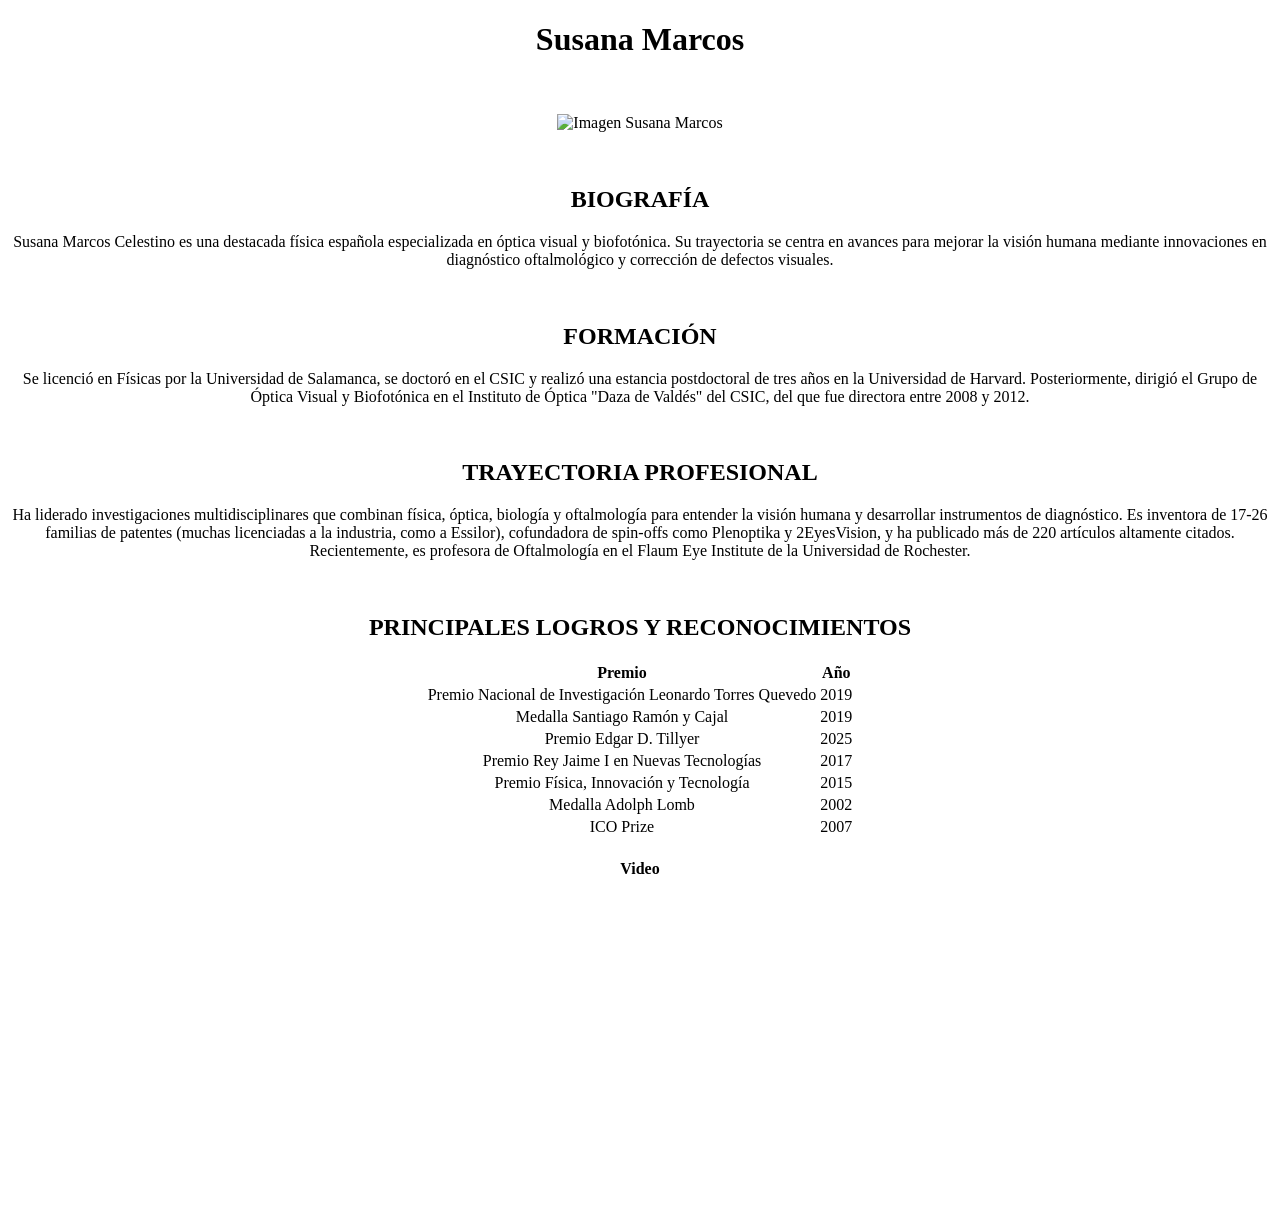
==== SusanaMarcos.html @ 6add94a0 "Add files via upload" ====
<!DOCTYPE html>
<html>
	<head>
		<title>Mujeres en la ciencia</title>
		<link rel="stylesheet" href="Estilos.css">
	</head>
	<body>
		<h1 id="grad2" style="text-align:center;"> Susana Marcos</h1>
		<br><p style="text-align:center;"><img src="Susana Marcos.jpg" alt="Imagen Susana Marcos" width=400 height="333"></p>
		<br><h2 style="text-align:center;"> BIOGRAFÍA</h2>
		<p style="text-align:center;">Susana Marcos Celestino es una destacada física española especializada en óptica visual y biofotónica. Su trayectoria se centra en avances para mejorar la visión humana mediante innovaciones en diagnóstico oftalmológico y corrección de defectos visuales.</p>
		<br><h2 style="text-align:center;">FORMACIÓN</h2>
		<p style="text-align:center;">Se licenció en Físicas por la Universidad de Salamanca, se doctoró en el CSIC y realizó una estancia postdoctoral de tres años en la Universidad de Harvard. Posteriormente, dirigió el Grupo de Óptica Visual y Biofotónica en el Instituto de Óptica "Daza de Valdés" del CSIC, del que fue directora entre 2008 y 2012.</p>
		<br><h2 style="text-align:center;">TRAYECTORIA PROFESIONAL</h2>
		<p style="text-align:center;">Ha liderado investigaciones multidisciplinares que combinan física, óptica, biología y oftalmología para entender la visión humana y desarrollar instrumentos de diagnóstico. Es inventora de 17-26 familias de patentes (muchas licenciadas a la industria, como a Essilor), cofundadora de spin-offs como Plenoptika y 2EyesVision, y ha publicado más de 220 artículos altamente citados. Recientemente, es profesora de Oftalmología en el Flaum Eye Institute de la Universidad de Rochester.</p>
		<br><h2 style="text-align:center;">PRINCIPALES LOGROS Y RECONOCIMIENTOS</h2>
		<table align="center" style="text-align:center;">
 		 <tr>
 		  <th>Premio</th>
  		  <th>Año</th>
		  </tr>
  		<tr>
   		 <td>Premio Nacional de Investigación Leonardo Torres Quevedo</td>
  		  <td>2019</td>
 		 </tr>
 		 <tr>
  		  <td>Medalla Santiago Ramón y Cajal</td>
  		  <td>2019</td>
 		 </tr>
 		 <tr>
 		   <td>Premio Edgar D. Tillyer </td>
 		   <td>2025</td>
 		 </tr>
		  <tr>
  		  <td>Premio Rey Jaime I en Nuevas Tecnologías</td>
  		  <td>2017</td>
 		 </tr>
 		 <tr>
  		  <td>Premio Física, Innovación y Tecnología</td>
   		 <td>2015</td>
 		 </tr>
 		 <tr>
   		 <td>Medalla Adolph Lomb</td>
   		 <td>2002</td>
 		 </tr>
		<tr>
   		 <td>ICO Prize</td>
   		 <td>2007</td>
 		 </tr>
		</table>
		<h4 style="text-align:center;">Video</h4>
		<div class="video-contenedor">
                <iframe width="560" height="315" src="https://youtu.be/2p6bn7hbY-8?si=SYn03hW0YgKHnjwP" title="Video YouTube Susana Marcos" frameborder="0" allowfullscreen></iframe>
           	 </div>
	</body>
</html>
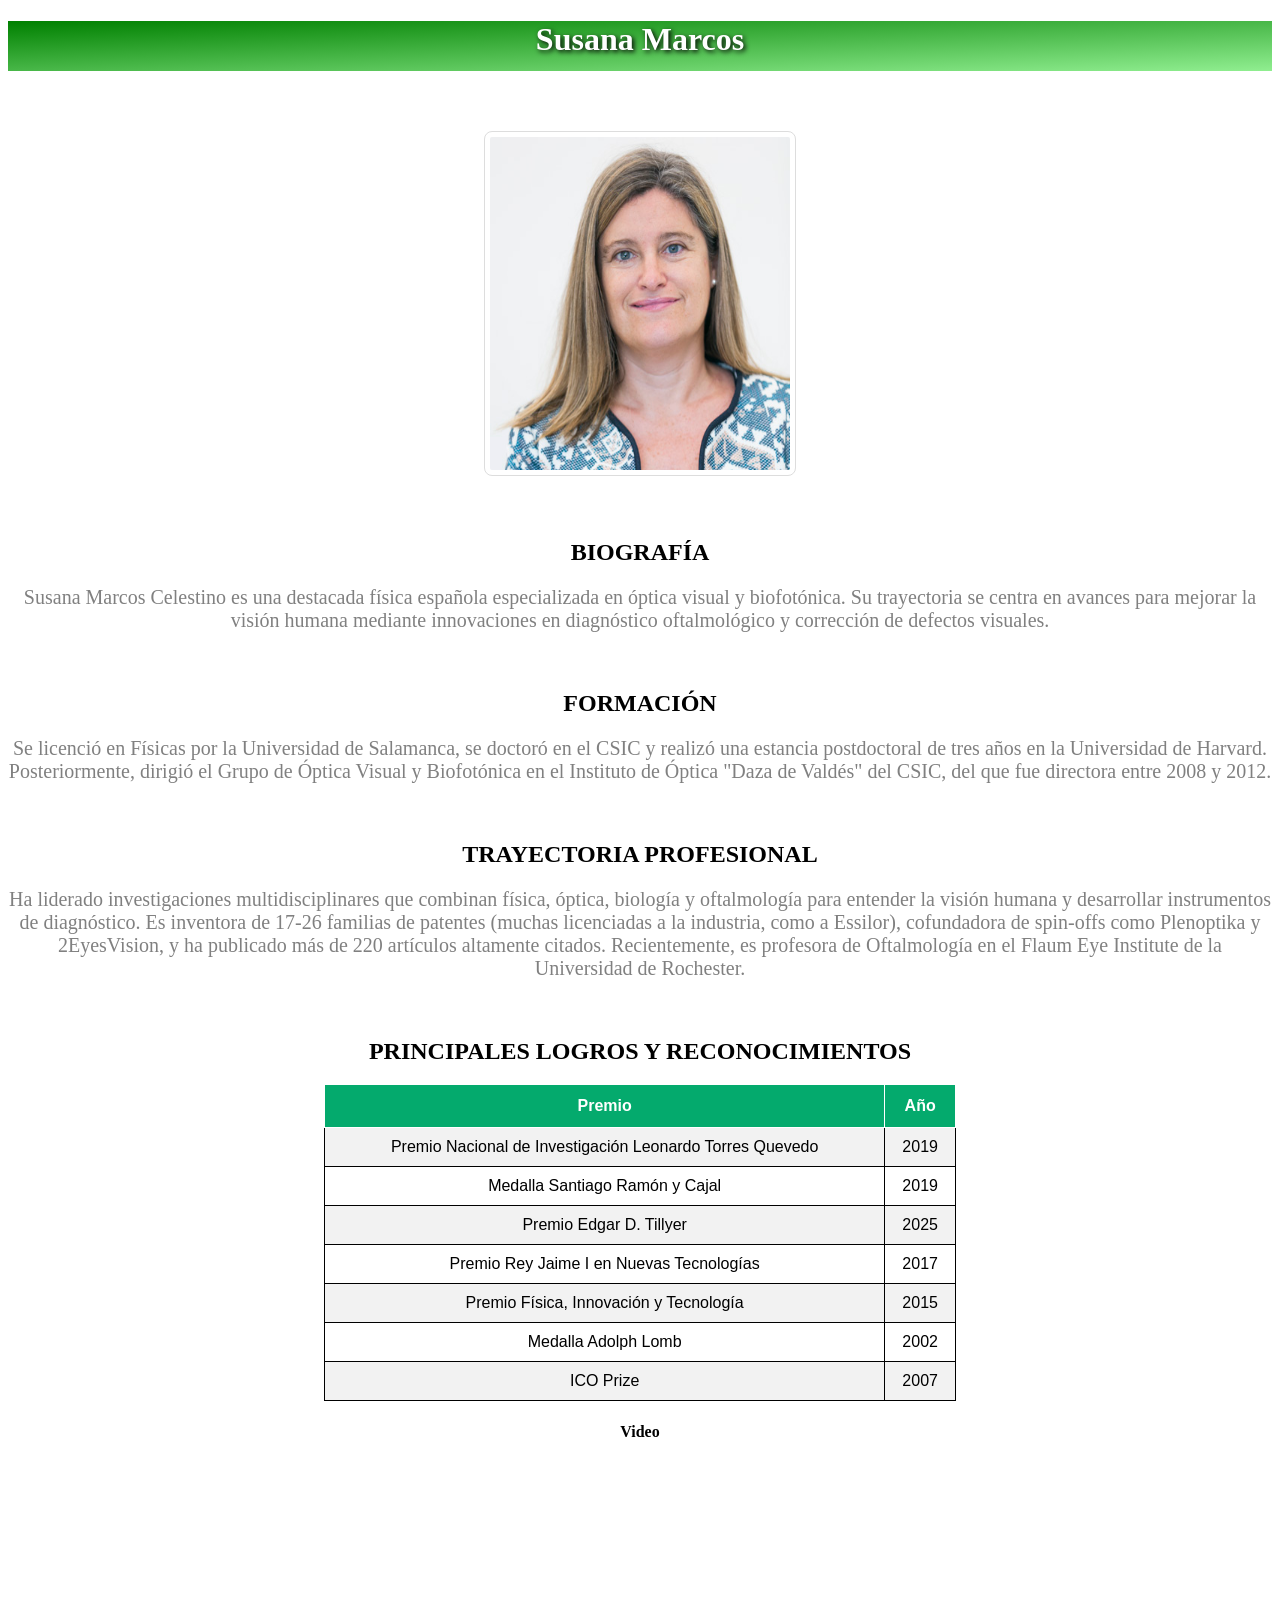
==== commit a750ddd6: "Update SusanaMarcos.html" ====
--- a/SusanaMarcos.html
+++ b/SusanaMarcos.html
@@ -6,7 +6,7 @@
 	</head>
 	<body>
 		<h1 id="grad2" style="text-align:center;"> Susana Marcos</h1>
-		<br><p style="text-align:center;"><img src="Susana Marcos.jpg" alt="Imagen Susana Marcos" width=400 height="333"></p>
+		<br><p style="text-align:center;"><img src="Susana marcos.jpg" alt="Imagen Susana Marcos" width=400 height="333"></p>
 		<br><h2 style="text-align:center;"> BIOGRAFÍA</h2>
 		<p style="text-align:center;">Susana Marcos Celestino es una destacada física española especializada en óptica visual y biofotónica. Su trayectoria se centra en avances para mejorar la visión humana mediante innovaciones en diagnóstico oftalmológico y corrección de defectos visuales.</p>
 		<br><h2 style="text-align:center;">FORMACIÓN</h2>
@@ -53,4 +53,4 @@
                 <iframe width="560" height="315" src="https://youtu.be/2p6bn7hbY-8?si=SYn03hW0YgKHnjwP" title="Video YouTube Susana Marcos" frameborder="0" allowfullscreen></iframe>
            	 </div>
 	</body>
-</html>+</html>
--- a/Estilos.css
+++ b/Estilos.css
@@ -0,0 +1,58 @@
+<head>
+	<style>
+	body {
+ 		background-color: black;
+	}
+	h1 {
+  		color: White;
+  		text-align: center;
+		  text-shadow: 2px 2px 5px black;
+	}
+	p {
+  		font-family: verdana;
+  		font-size: 20px;
+  		color: Gray;
+  		text-align: center;
+	}
+	table {
+ 	 font-family: Arial, Helvetica, sans-serif;
+ 	 border-collapse: collapse;
+ 	 width: 50%;
+	}
+
+	td, th {
+ 	 border: 1px solid #ddd;
+ 	 padding: 10px;
+	}
+
+	tr:nth-child(even){background-color: #f2f2f2;}
+
+	tr:hover {background-color: #ddd;}
+
+	th {
+		padding-top: 12px;
+ 		padding-bottom: 12px;
+ 		text-align: center;
+ 		background-color: #04AA6D;
+  		color: white;
+	}
+	img {
+ 		border: 1px solid #ddd;
+  		border-radius: 4px;
+  		padding: 5px;
+  		width: 300px;
+		border-radius: 8px; 
+	}
+	table, th, td {
+	  border: 1px solid;
+	}
+	#grad1 {
+		height: 50px;
+		background-image: linear-gradient(to bottom right, pink, purple);
+	}
+	#grad2 {
+		height: 50px;
+		background-image: linear-gradient(to bottom right, green, lightgreen);
+	}
+	</style>
+</head>
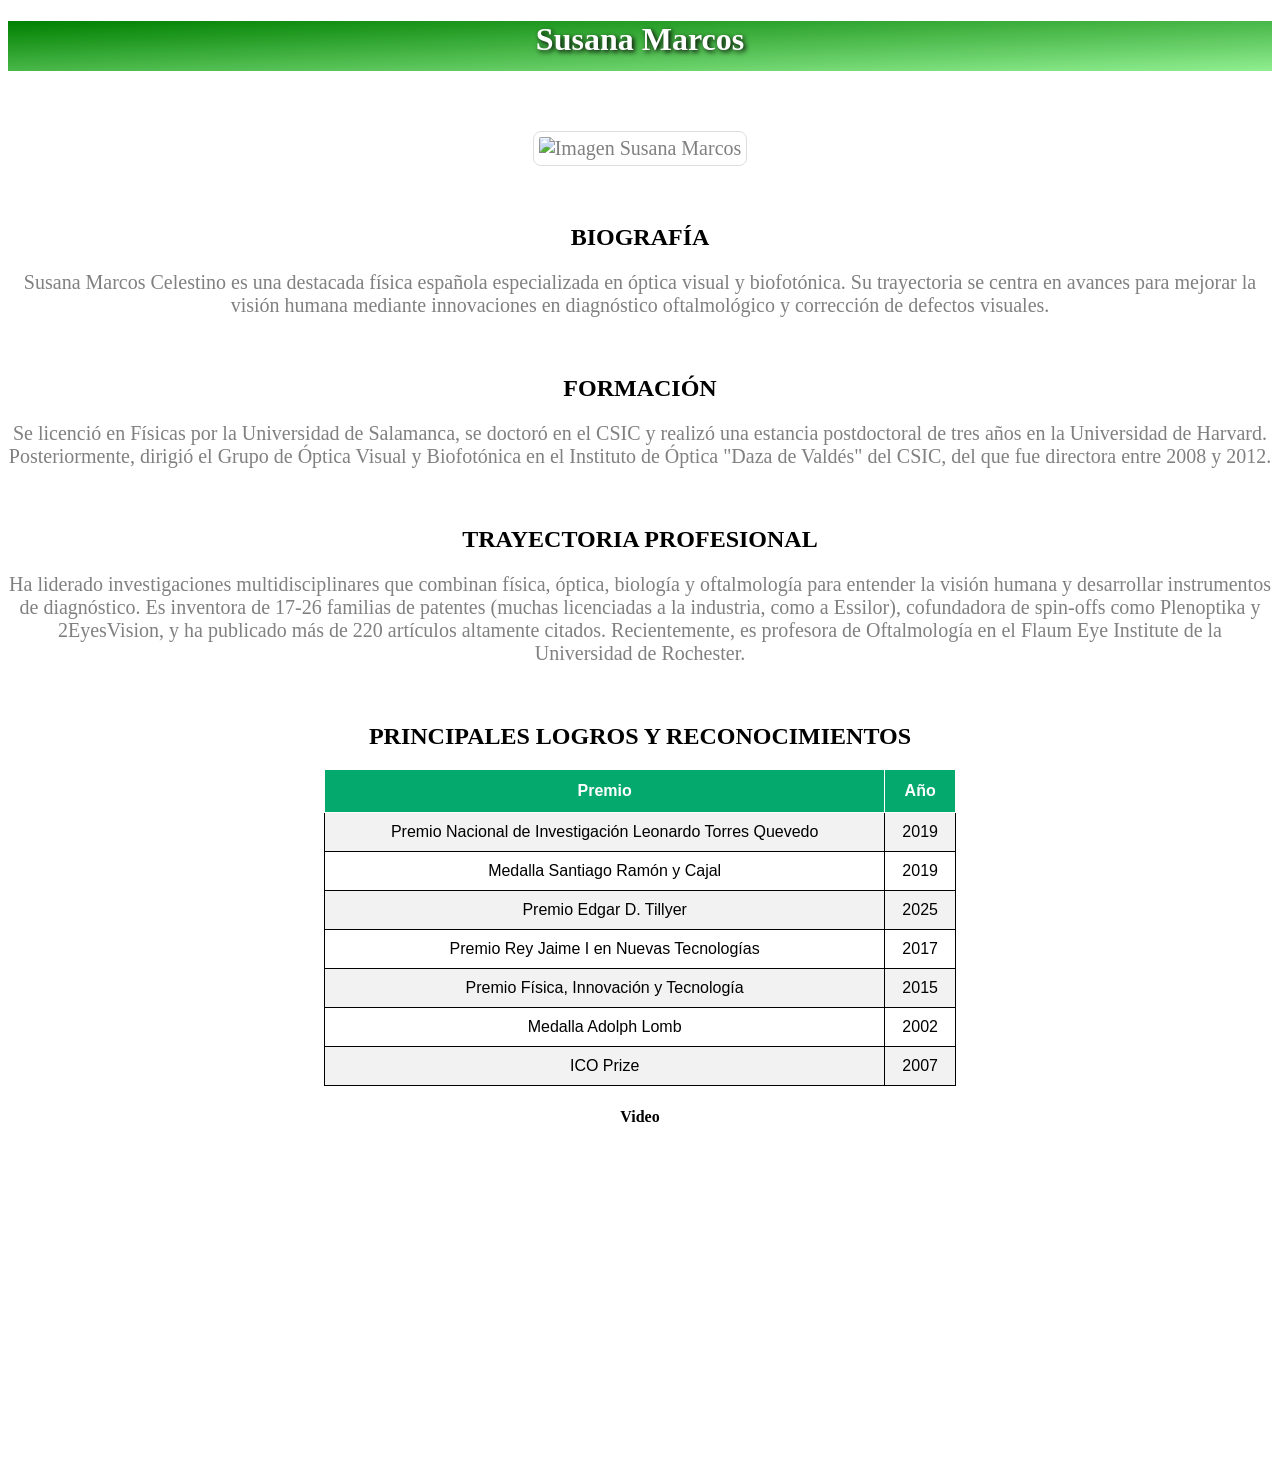
==== commit 8d1767fc: "Update SusanaMarcos.html" ====
--- a/SusanaMarcos.html
+++ b/SusanaMarcos.html
@@ -6,7 +6,7 @@
 	</head>
 	<body>
 		<h1 id="grad2" style="text-align:center;"> Susana Marcos</h1>
-		<br><p style="text-align:center;"><img src="Susana marcos.jpg" alt="Imagen Susana Marcos" width=400 height="333"></p>
+		<br><p style="text-align:center;"><img src="SusanaMarcos.jpg" alt="Imagen Susana Marcos" width=400 height="333"></p>
 		<br><h2 style="text-align:center;"> BIOGRAFÍA</h2>
 		<p style="text-align:center;">Susana Marcos Celestino es una destacada física española especializada en óptica visual y biofotónica. Su trayectoria se centra en avances para mejorar la visión humana mediante innovaciones en diagnóstico oftalmológico y corrección de defectos visuales.</p>
 		<br><h2 style="text-align:center;">FORMACIÓN</h2>
